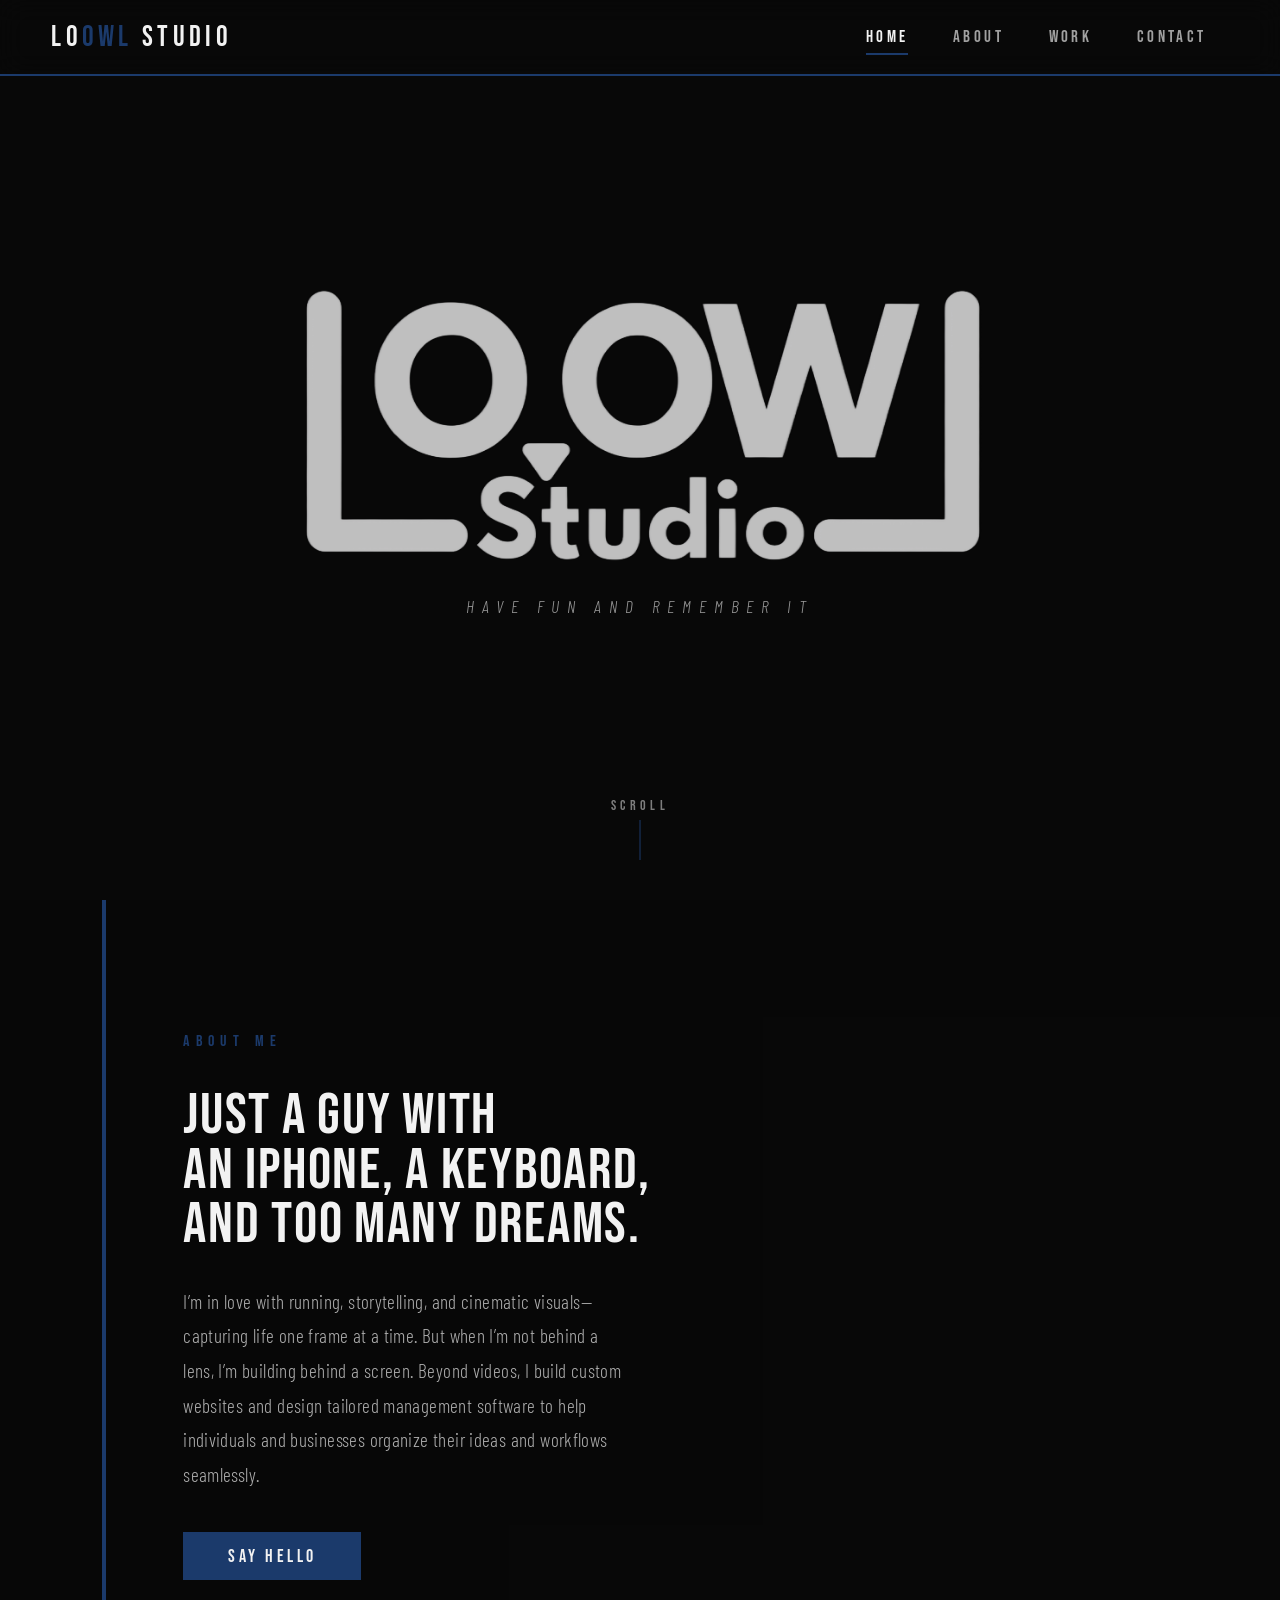
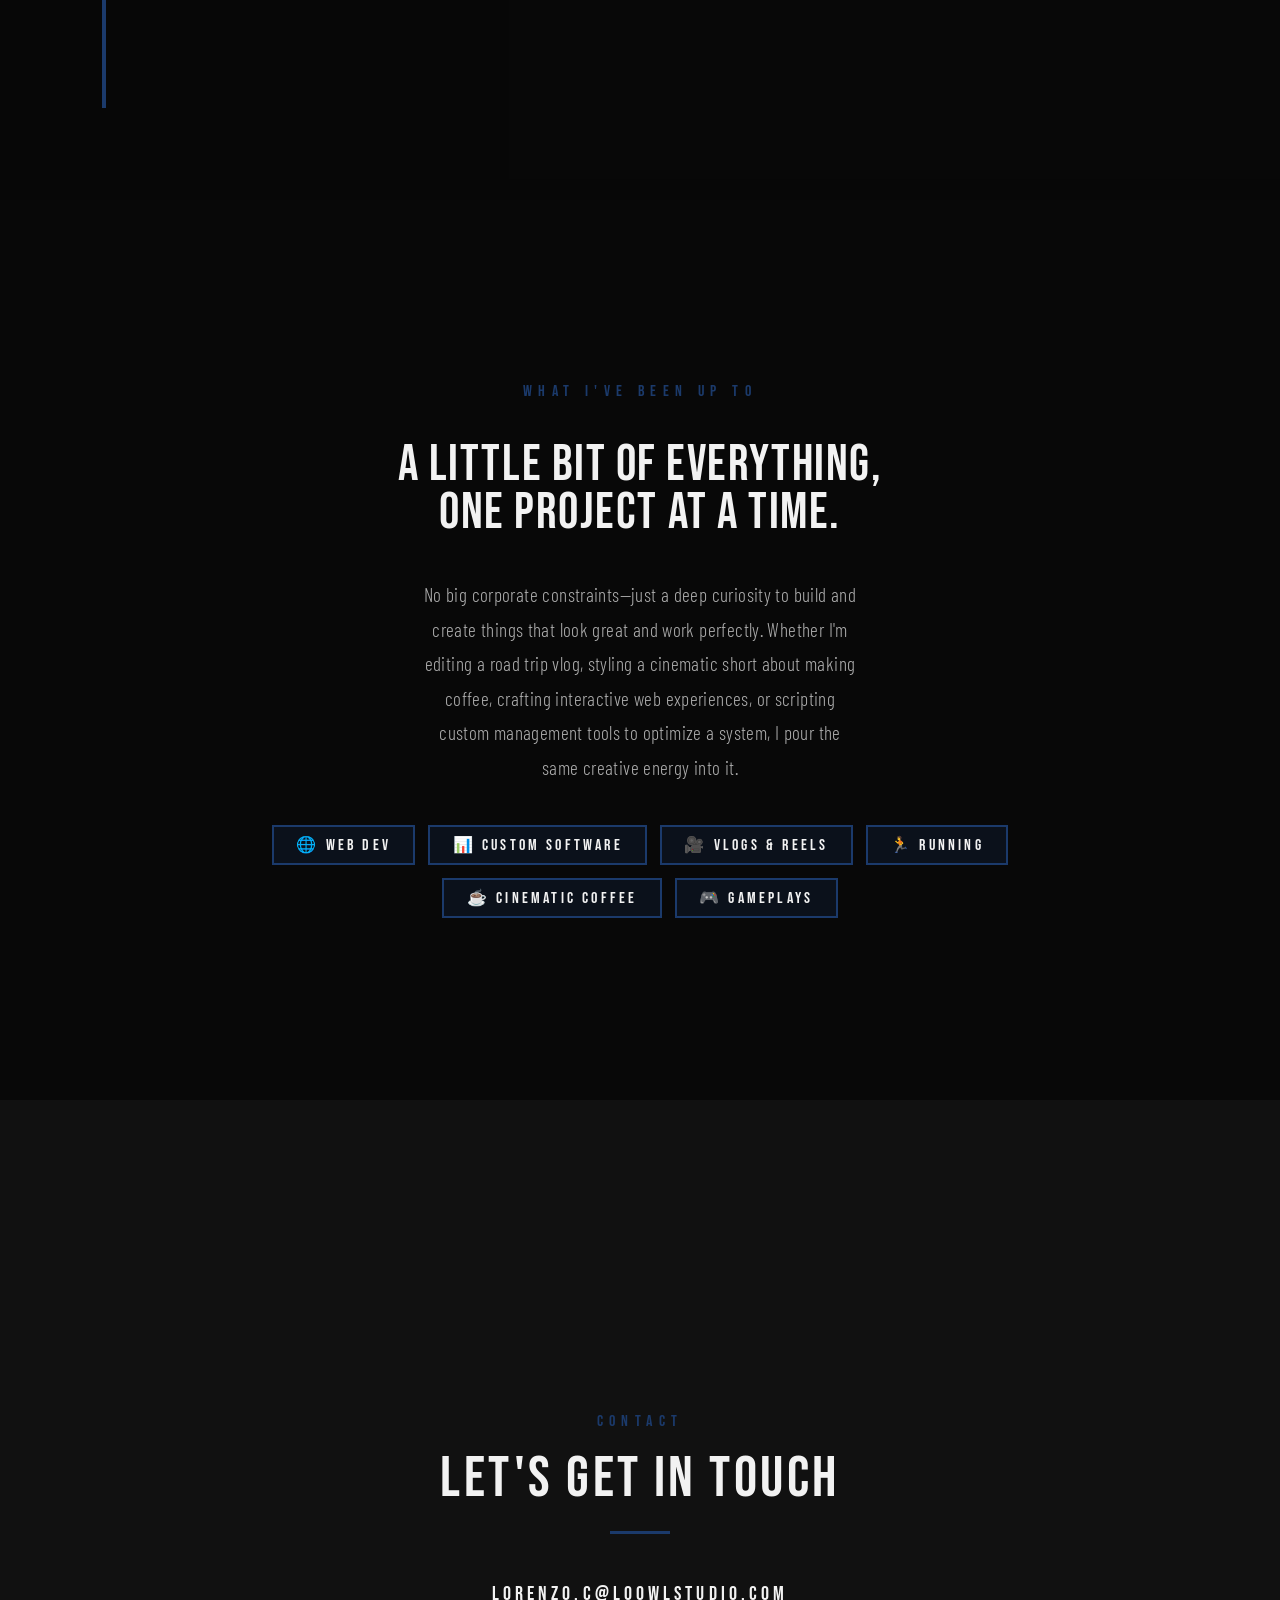
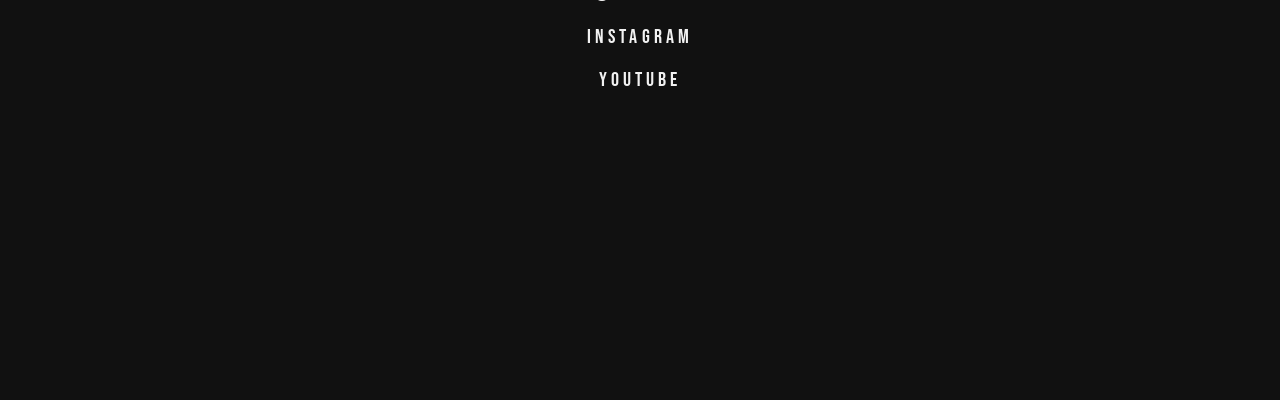
==== main.html @ c7f12df3 "Rename index.html to main.html" ====
<!DOCTYPE html>
<html lang="en">
<head>
  <meta charset="UTF-8" />
  <meta name="viewport" content="width=device-width, initial-scale=1.0" />
  <title>LoowL Studio</title>
  <link rel="preconnect" href="https://fonts.googleapis.com" />
  <link rel="preconnect" href="https://fonts.gstatic.com" crossorigin />
  <link href="https://fonts.googleapis.com/css2?family=Bebas+Neue&family=Barlow+Condensed:ital,wght@0,300;0,400;0,500;1,300;1,400&display=swap" rel="stylesheet" />
  <style>
    *, *::before, *::after {
      margin: 0;
      padding: 0;
      box-sizing: border-box;
    }

    :root {
      --black: #080808;
      --dark: #111111;
      --orange: #1B3A6B;
      --orange-light: #2452A0;
      --white: #F2F2F2;
    }

    html {
      scroll-behavior: smooth;
    }

    body {
      font-family: 'Barlow Condensed', sans-serif;
      background: var(--black);
      color: var(--white);
      overflow-x: hidden;
    }

    /* ── NAV ── */
    #navbar {
      position: fixed;
      top: 0;
      left: 0;
      width: 100%;
      z-index: 100;
      display: flex;
      align-items: center;
      justify-content: space-between;
      padding: 1.2rem 4vw;
      background: rgba(8, 8, 8, 0.5);
      backdrop-filter: blur(14px);
      -webkit-backdrop-filter: blur(14px);
      border-bottom: 2px solid var(--orange);
      transition: background 0.4s;
    }

    #navbar.scrolled {
      background: rgba(8, 8, 8, 0.92);
    }

    #nav-logo {
      font-family: Impact, 'Bebas Neue', sans-serif;
      font-size: 1.8rem;
      letter-spacing: 0.15em;
      text-transform: uppercase;
      text-decoration: none;
      color: var(--white);
    }

    #nav-logo span {
      color: var(--orange);
    }

    #nav-links {
      display: flex;
      gap: 0;
      list-style: none;
    }

    #nav-links a {
      display: block;
      font-family: Impact, 'Bebas Neue', sans-serif;
      font-size: 1.05rem;
      letter-spacing: 0.2em;
      text-transform: uppercase;
      text-decoration: none;
      color: rgba(242, 242, 242, 0.65);
      padding: 0.5rem 1.4rem;
      position: relative;
      transition: color 0.2s;
    }

    #nav-links a::after {
      content: '';
      position: absolute;
      bottom: 0;
      left: 1.4rem;
      right: 1.4rem;
      height: 2px;
      background: var(--orange);
      transform: scaleX(0);
      transition: transform 0.25s;
    }

    #nav-links a:hover,
    #nav-links a.active {
      color: var(--white);
    }

    #nav-links a:hover::after,
    #nav-links a.active::after {
      transform: scaleX(1);
    }

    /* ── SCROLL ANIMATIONS ── */
    .reveal {
      opacity: 0;
      transform: translateY(40px);
      transition: opacity 0.8s ease, transform 0.8s ease;
    }

    .reveal.visible {
      opacity: 1;
      transform: translateY(0);
    }

    .reveal-delay-1 { transition-delay: 0.15s; }
    .reveal-delay-2 { transition-delay: 0.3s; }
    .reveal-delay-3 { transition-delay: 0.45s; }
    .reveal-delay-4 { transition-delay: 0.6s; }

    /* ── SECTION 1 · HERO ── */
    #hero {
      position: relative;
      width: 100%;
      height: 100vh;
      display: flex;
      align-items: center;
      justify-content: center;
      overflow: hidden;
    }

    #hero-video {
      position: absolute;
      inset: 0;
      width: 100%;
      height: 100%;
      object-fit: cover;
      object-position: center;
    }

    #hero-overlay {
      position: absolute;
      inset: 0;
      background: rgba(8, 8, 8, 0.55);
    }

    #hero-content {
      position: relative;
      z-index: 2;
      text-align: center;
    }

    #hero-content h1 {
      font-family: Impact, 'Bebas Neue', sans-serif;
      font-size: clamp(2.5rem, 8vw, 7rem);
      font-weight: 400;
      color: var(--white);
      text-transform: uppercase;
      line-height: 0.9;
      letter-spacing: 0.04em;
    }

    #hero-content h1 span {
      color: var(--orange);
    }

    #hero-content .tagline {
      margin-top: 1.5rem;
      font-size: clamp(0.8rem, 1.8vw, 1.1rem);
      letter-spacing: 0.45em;
      text-transform: uppercase;
      color: var(--white);
      opacity: 0.6;
      font-style: italic;
      font-weight: 300;
    }

    /* scroll hint */
    .scroll-hint {
      position: absolute;
      bottom: 2.5rem;
      left: 50%;
      transform: translateX(-50%);
      z-index: 2;
      display: flex;
      flex-direction: column;
      align-items: center;
      gap: 0.4rem;
      opacity: 0.5;
      font-family: Impact, 'Bebas Neue', sans-serif;
      font-size: 0.9rem;
      letter-spacing: 0.3em;
      text-transform: uppercase;
      color: var(--white);
    }

    .scroll-hint::after {
      content: '';
      display: block;
      width: 2px;
      height: 40px;
      background: var(--orange);
      animation: drop 1.6s ease-in-out infinite;
    }

    @keyframes drop {
      0%   { opacity: 0; transform: scaleY(0); transform-origin: top; }
      50%  { opacity: 1; }
      100% { opacity: 0; transform: scaleY(1); transform-origin: top; }
    }

    /* ── SECTION 2 · REEL ── */
    #reel {
      position: relative;
      width: 100%;
      min-height: 100vh;
      display: flex;
      align-items: center;
      justify-content: flex-start;
      overflow: hidden;
    }

    #reel-video-bg {
      position: absolute;
      inset: 0;
      width: 100%;
      height: 100%;
      object-fit: cover;
    }

    #reel-overlay {
      position: absolute;
      inset: 0;
      background: rgba(8, 8, 8, 0.82);
    }

    #reel-text {
      position: relative;
      z-index: 2;
      padding: clamp(4rem, 10vw, 9rem) clamp(3rem, 6vw, 7rem);
      display: flex;
      flex-direction: column;
      gap: 2rem;
      max-width: 820px;
      text-align: left;
      align-items: flex-start;
      align-self: flex-start;
      margin-left: 8vw;
      border-left: 4px solid var(--orange);
    }

    #reel-text .eyebrow {
      font-family: Impact, 'Bebas Neue', sans-serif;
      font-size: 1rem;
      letter-spacing: 0.4em;
      text-transform: uppercase;
      color: var(--orange);
    }

    #reel-text h2 {
      font-family: Impact, 'Bebas Neue', sans-serif;
      font-size: clamp(2.2rem, 4.5vw, 4.5rem);
      font-weight: 400;
      line-height: 0.95;
      letter-spacing: 0.03em;
      color: var(--white);
    }

    #reel-text p {
      font-size: clamp(1rem, 1.6vw, 1.2rem);
      font-weight: 300;
      line-height: 1.8;
      color: rgba(242, 242, 242, 0.7);
      max-width: 55ch;
      letter-spacing: 0.02em;
    }

    #reel-text .cta {
      display: inline-block;
      margin-top: 0.5rem;
      padding: 0.85rem 2.8rem;
      background: var(--orange);
      color: var(--white);
      font-family: Impact, 'Bebas Neue', sans-serif;
      font-size: 1.1rem;
      letter-spacing: 0.2em;
      text-transform: uppercase;
      text-decoration: none;
      transition: background 0.25s, transform 0.2s;
    }

    #reel-text .cta:hover {
      background: var(--orange-light);
      transform: translateX(5px);
    }

    /* ── SECTION 3 · WORK ── */
    #work {
      position: relative;
      width: 100%;
      min-height: 100vh;
      display: flex;
      align-items: center;
      justify-content: center;
      overflow: hidden;
    }

    #work-video-bg {
      position: absolute;
      inset: 0;
      width: 100%;
      height: 100%;
      object-fit: cover;
    }

    #work-overlay {
      position: absolute;
      inset: 0;
      background: rgba(8, 8, 8, 0.80);
    }

    #work-content {
      position: relative;
      z-index: 2;
      text-align: center;
      padding: clamp(4rem, 10vw, 9rem) clamp(2rem, 6vw, 6rem);
      max-width: 900px;
      display: flex;
      flex-direction: column;
      align-items: center;
      gap: 2.5rem;
    }

    #work-content .eyebrow {
      font-family: Impact, 'Bebas Neue', sans-serif;
      font-size: 1rem;
      letter-spacing: 0.4em;
      text-transform: uppercase;
      color: var(--orange);
    }

    #work-content h2 {
      font-family: Impact, 'Bebas Neue', sans-serif;
      font-size: clamp(2rem, 4vw, 4.5rem);
      font-weight: 400;
      line-height: 0.95;
      letter-spacing: 0.03em;
      color: var(--white);
    }

    #work-content .work-intro {
      font-size: clamp(1rem, 1.6vw, 1.2rem);
      font-weight: 300;
      line-height: 1.8;
      color: rgba(242, 242, 242, 0.7);
      max-width: 55ch;
      letter-spacing: 0.02em;
    }

    .work-tags {
      display: flex;
      flex-wrap: wrap;
      justify-content: center;
      gap: 0.8rem;
    }

    .work-tags span {
      padding: 0.5rem 1.4rem;
      background: rgba(27, 58, 107, 0.2);
      border: 2px solid var(--orange);
      color: var(--white);
      font-family: Impact, 'Bebas Neue', sans-serif;
      font-size: 1rem;
      letter-spacing: 0.2em;
      text-transform: uppercase;
      transition: background 0.2s;
    }

    .work-tags span:hover {
      background: var(--orange);
    }

    /* ── SECTION 4 · CONTACT ── */
    #contact {
      background: var(--dark);
      min-height: 100vh;
      display: flex;
      align-items: center;
      justify-content: center;
      padding: clamp(4rem, 10vw, 10rem) 2rem;
    }

    .contact-inner {
      text-align: center;
      max-width: 640px;
    }

    .contact-inner .eyebrow {
      font-family: Impact, 'Bebas Neue', sans-serif;
      font-size: 1rem;
      letter-spacing: 0.4em;
      text-transform: uppercase;
      color: var(--orange);
      margin-bottom: 1rem;
    }

    .contact-inner h2 {
      font-family: Impact, 'Bebas Neue', sans-serif;
      font-size: clamp(2rem, 4.5vw, 4.5rem);
      font-weight: 400;
      color: var(--white);
      letter-spacing: 0.06em;
      line-height: 0.95;
      margin-bottom: 1.5rem;
    }

    .contact-inner p {
      font-size: clamp(0.95rem, 1.3vw, 1.1rem);
      font-weight: 300;
      line-height: 1.8;
      color: rgba(242, 242, 242, 0.45);
      margin-bottom: 3rem;
      letter-spacing: 0.02em;
    }

    .contact-divider {
      width: 60px;
      height: 3px;
      background: var(--orange);
      margin: 0 auto 3rem;
    }

    .contact-links {
      display: flex;
      flex-direction: column;
      gap: 1.2rem;
      align-items: center;
    }

    .contact-links a {
      color: var(--white);
      text-decoration: none;
      font-family: Impact, 'Bebas Neue', sans-serif;
      font-size: clamp(1.1rem, 1.6vw, 1.4rem);
      letter-spacing: 0.2em;
      text-transform: uppercase;
      transition: color 0.25s;
    }

    .contact-links a:hover {
      color: var(--orange);
    }

    /* ── HAMBURGER ── */
    #hamburger {
      display: none;
      flex-direction: column;
      gap: 5px;
      cursor: pointer;
      padding: 4px;
      background: none;
      border: none;
    }

    #hamburger span {
      display: block;
      width: 26px;
      height: 2px;
      background: var(--orange);
      transition: transform 0.3s, opacity 0.3s;
    }

    #hamburger.open span:nth-child(1) { transform: translateY(7px) rotate(45deg); }
    #hamburger.open span:nth-child(2) { opacity: 0; }
    #hamburger.open span:nth-child(3) { transform: translateY(-7px) rotate(-45deg); }

    /* ── MOBILE ── */
    @media (max-width: 768px) {

      #hamburger { display: flex; }

      #nav-links {
        display: none;
        flex-direction: column;
        gap: 0;
        position: absolute;
        top: 100%;
        left: 0;
        width: 100%;
        background: rgba(8, 8, 8, 0.98);
        backdrop-filter: blur(18px);
        -webkit-backdrop-filter: blur(18px);
        border-top: 2px solid var(--orange);
        padding: 1rem 0;
      }

      #nav-links.open { display: flex; }
      #nav-links li { width: 100%; }

      #nav-links a {
        padding: 1rem 2rem;
        font-size: 1.4rem;
        letter-spacing: 0.2em;
        border-bottom: 1px solid rgba(232, 64, 12, 0.15);
      }

      #nav-links a::after { display: none; }

      #hero-content h1 {
        font-size: clamp(2rem, 10vw, 4rem);
      }

      #hero-content .tagline {
        font-size: clamp(0.65rem, 3vw, 0.85rem);
        letter-spacing: 0.25em;
      }

      #reel { justify-content: center; }

      #reel-text {
        margin-left: 0;
        padding: 7rem 1.5rem 4rem 2rem;
        max-width: 100%;
        border-left: 3px solid var(--orange);
      }

      #reel-text p { max-width: 100%; }

      #work-content {
        padding: 6rem 1.5rem 4rem;
        gap: 2rem;
      }

      #work-content h2 {
        font-size: clamp(1.8rem, 7vw, 3rem);
      }

      .work-tags { gap: 0.6rem; }

      .work-tags span {
        font-size: 0.9rem;
        padding: 0.4rem 0.9rem;
        letter-spacing: 0.1em;
      }

      #contact { padding: 5rem 1.5rem; }

      .contact-inner h2 {
        font-size: clamp(1.8rem, 7vw, 3rem);
      }

      .contact-links a {
        font-size: 1rem;
        letter-spacing: 0.15em;
        word-break: break-all;
      }
    }

    @media (max-width: 400px) {
      #hero-content h1 { font-size: 2rem; }
      #reel-text h2 { font-size: 2rem; }
    }

  </style>
</head>
<body>

  <nav id="navbar">
    <a id="nav-logo" href="#hero">Lo<span>owl</span> Studio</a>
    <button id="hamburger" aria-label="Menu">
      <span></span><span></span><span></span>
    </button>
    <ul id="nav-links">
      <li><a href="#hero">Home</a></li>
      <li><a href="#reel">About</a></li>
      <li><a href="#work">Work</a></li>
      <li><a href="#contact">Contact</a></li>
    </ul>
  </nav>

  <section id="hero">
    <video id="hero-video" autoplay muted loop playsinline>
      <source src="coffee.mp4" type="video/mp4" />
    </video>
    <div id="hero-overlay"></div>
    <div id="hero-content">
      <img src="logo.png" alt="LoowL Studio" style="width: clamp(280px, 55vw, 750px); max-width: 90vw; opacity: 0.75;" />
      <p class="tagline">Have fun and remember it</p>
    </div>
    <div class="scroll-hint">Scroll</div>
  </section>

  <section id="reel">
    <video id="reel-video-bg" autoplay muted loop playsinline>
      <source src="run.mp4" type="video/mp4" />
    </video>
    <div id="reel-overlay"></div>
    <div id="reel-text">
      <p class="eyebrow reveal">About me</p>
      <h2 class="reveal reveal-delay-1">Just a guy with<br>an iPhone, a keyboard,<br>and too many dreams.</h2>
      <p class="reveal reveal-delay-2">
        I’m in love with running, storytelling, and cinematic visuals—capturing life one frame at a time. But when I’m not behind a lens, I’m building behind a screen. Beyond videos, I build custom websites and design tailored management software to help individuals and businesses organize their ideas and workflows seamlessly. 
      </p>
      <a class="cta reveal reveal-delay-3" href="#contact">Say hello</a>
    </div>
  </section>

  <section id="work">
    <video id="work-video-bg" autoplay muted loop playsinline>
      <source src="3section.mp4" type="video/mp4" />
    </video>
    <div id="work-overlay"></div>
    <div id="work-content">
      <p class="eyebrow reveal">What I've been up to</p>
      <h2 class="reveal reveal-delay-1">A little bit of everything,<br>one project at a time.</h2>
      <p class="work-intro reveal reveal-delay-2">
        No big corporate constraints—just a deep curiosity to build and create things that look great and work perfectly. Whether I'm editing a road trip vlog, styling a cinematic short about making coffee, crafting interactive web experiences, or scripting custom management tools to optimize a system, I pour the same creative energy into it.
      </p>
      <div class="work-tags reveal reveal-delay-3">
        <span>🌐 Web Dev</span>
        <span>📊 Custom Software</span>
        <span>🎥 Vlogs & Reels</span>
        <span>🏃 Running</span>
        <span>☕ Cinematic Coffee</span>
        <span>🎮 Gameplays</span>
      </div>
    </div>
  </section>

  <section id="contact">
    <div class="contact-inner">
      <p class="eyebrow reveal">contact</p>
      <h2 class="reveal reveal-delay-1">Let's get in touch</h2>
      <div class="contact-divider reveal reveal-delay-2"></div>
      <div class="contact-links reveal reveal-delay-3">
        <a href="mailto:lorenzo.c@loowlstudio.com">lorenzo.c@loowlstudio.com</a>
        <a href="https://www.instagram.com/loowlstudio/" target="_blank">Instagram</a>
        <a href="https://www.youtube.com/@lorenzoceliento" target="_blank">YouTube</a>
      </div>
    </div>
  </section>

  <script>
    // ── Navbar darken on scroll ──
    const navbar = document.getElementById('navbar');
    window.addEventListener('scroll', () => {
      navbar.classList.toggle('scrolled', window.scrollY > 60);
    });

    // ── Hamburger menu ──
    const hamburger = document.getElementById('hamburger');
    const navLinks = document.getElementById('nav-links');
    hamburger.addEventListener('click', () => {
      hamburger.classList.toggle('open');
      navLinks.classList.toggle('open');
    });
    // Close menu when a link is tapped
    navLinks.querySelectorAll('a').forEach(link => {
      link.addEventListener('click', () => {
        hamburger.classList.remove('open');
        navLinks.classList.remove('open');
      });
    });

    // ── Scroll animations ──
    const revealEls = document.querySelectorAll('.reveal');
    const revealObserver = new IntersectionObserver((entries) => {
      entries.forEach(entry => {
        if (entry.isIntersecting) {
          entry.target.classList.add('visible');
        }
      });
    }, { threshold: 0.15 });
    revealEls.forEach(el => revealObserver.observe(el));

    // ── Active nav state ──
    const sections = document.querySelectorAll('section[id]');
    const navLinkItems = document.querySelectorAll('#nav-links a');
    const activeObserver = new IntersectionObserver((entries) => {
      entries.forEach(entry => {
        if (entry.isIntersecting) {
          navLinkItems.forEach(link => {
            link.classList.toggle('active', link.getAttribute('href') === '#' + entry.target.id);
          });
        }
      });
    }, { threshold: 0.4 });
    sections.forEach(section => activeObserver.observe(section));

  </script>

</body>
</html>
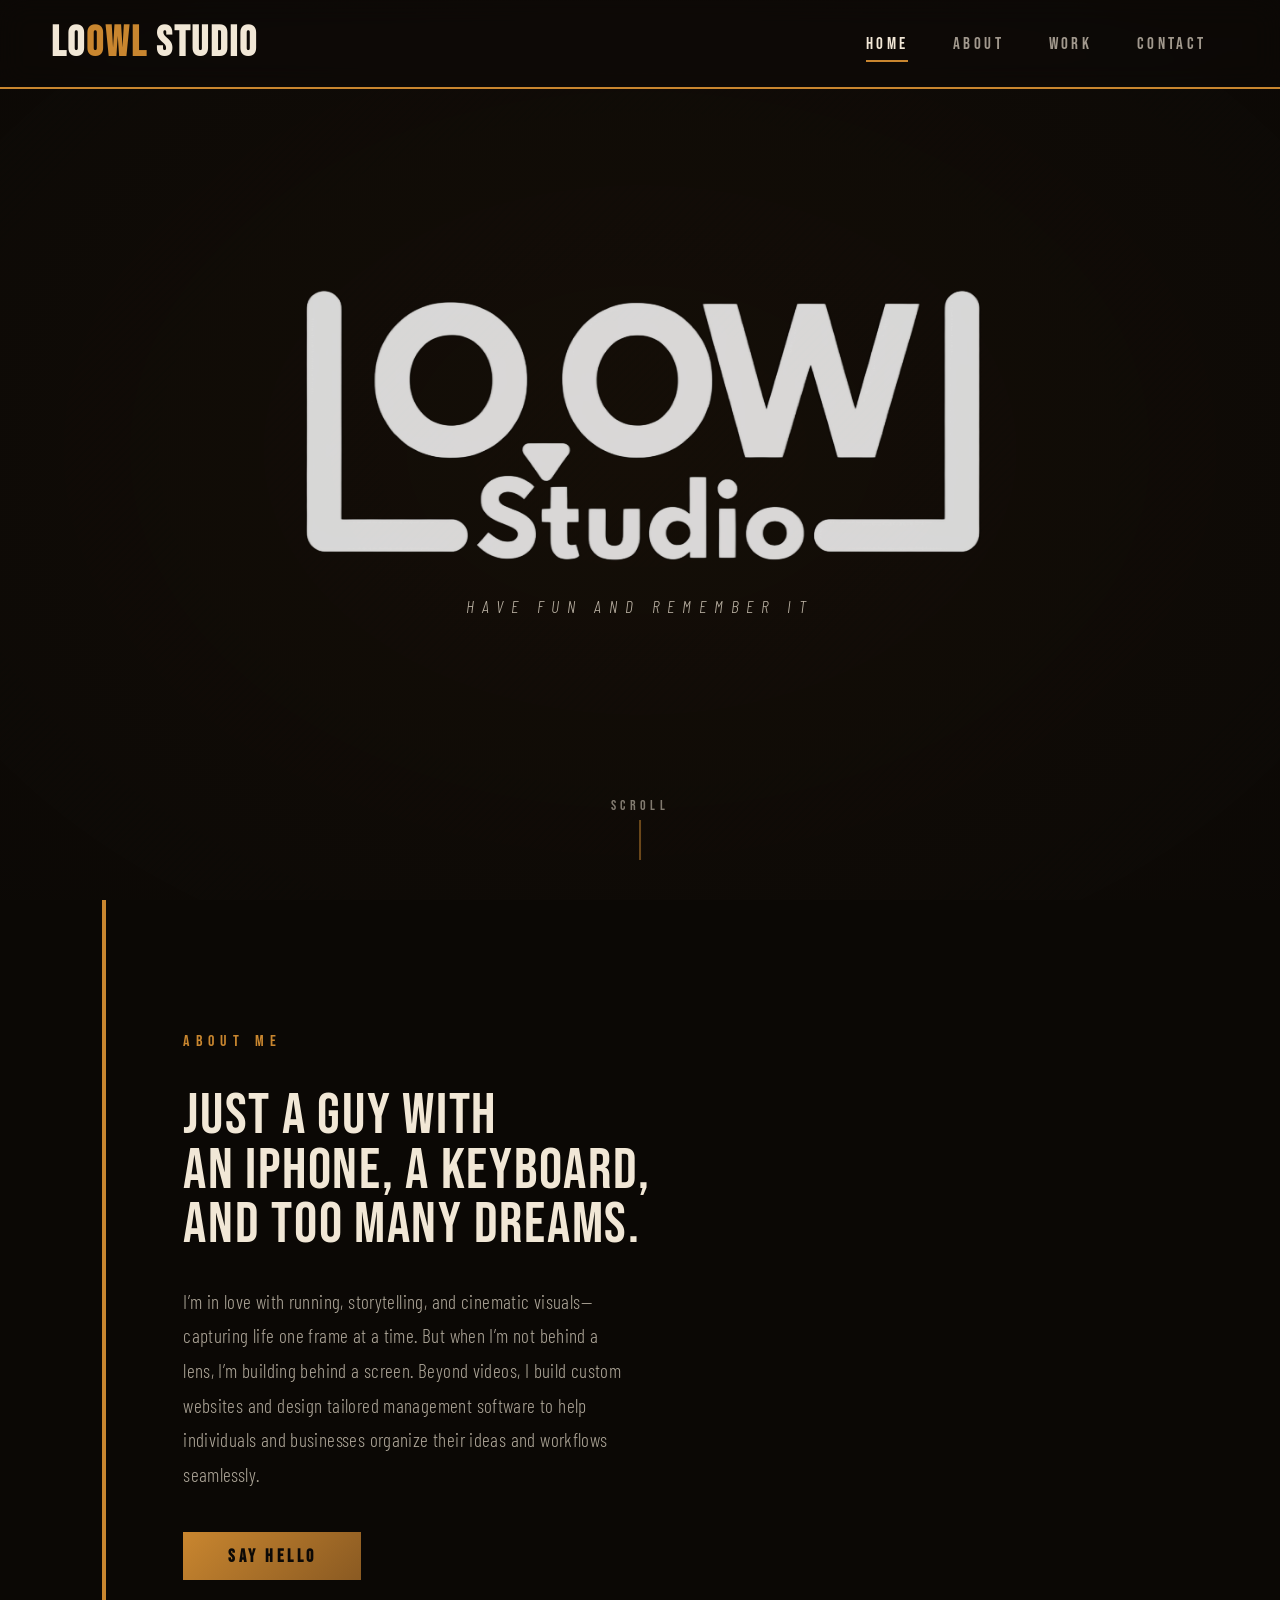
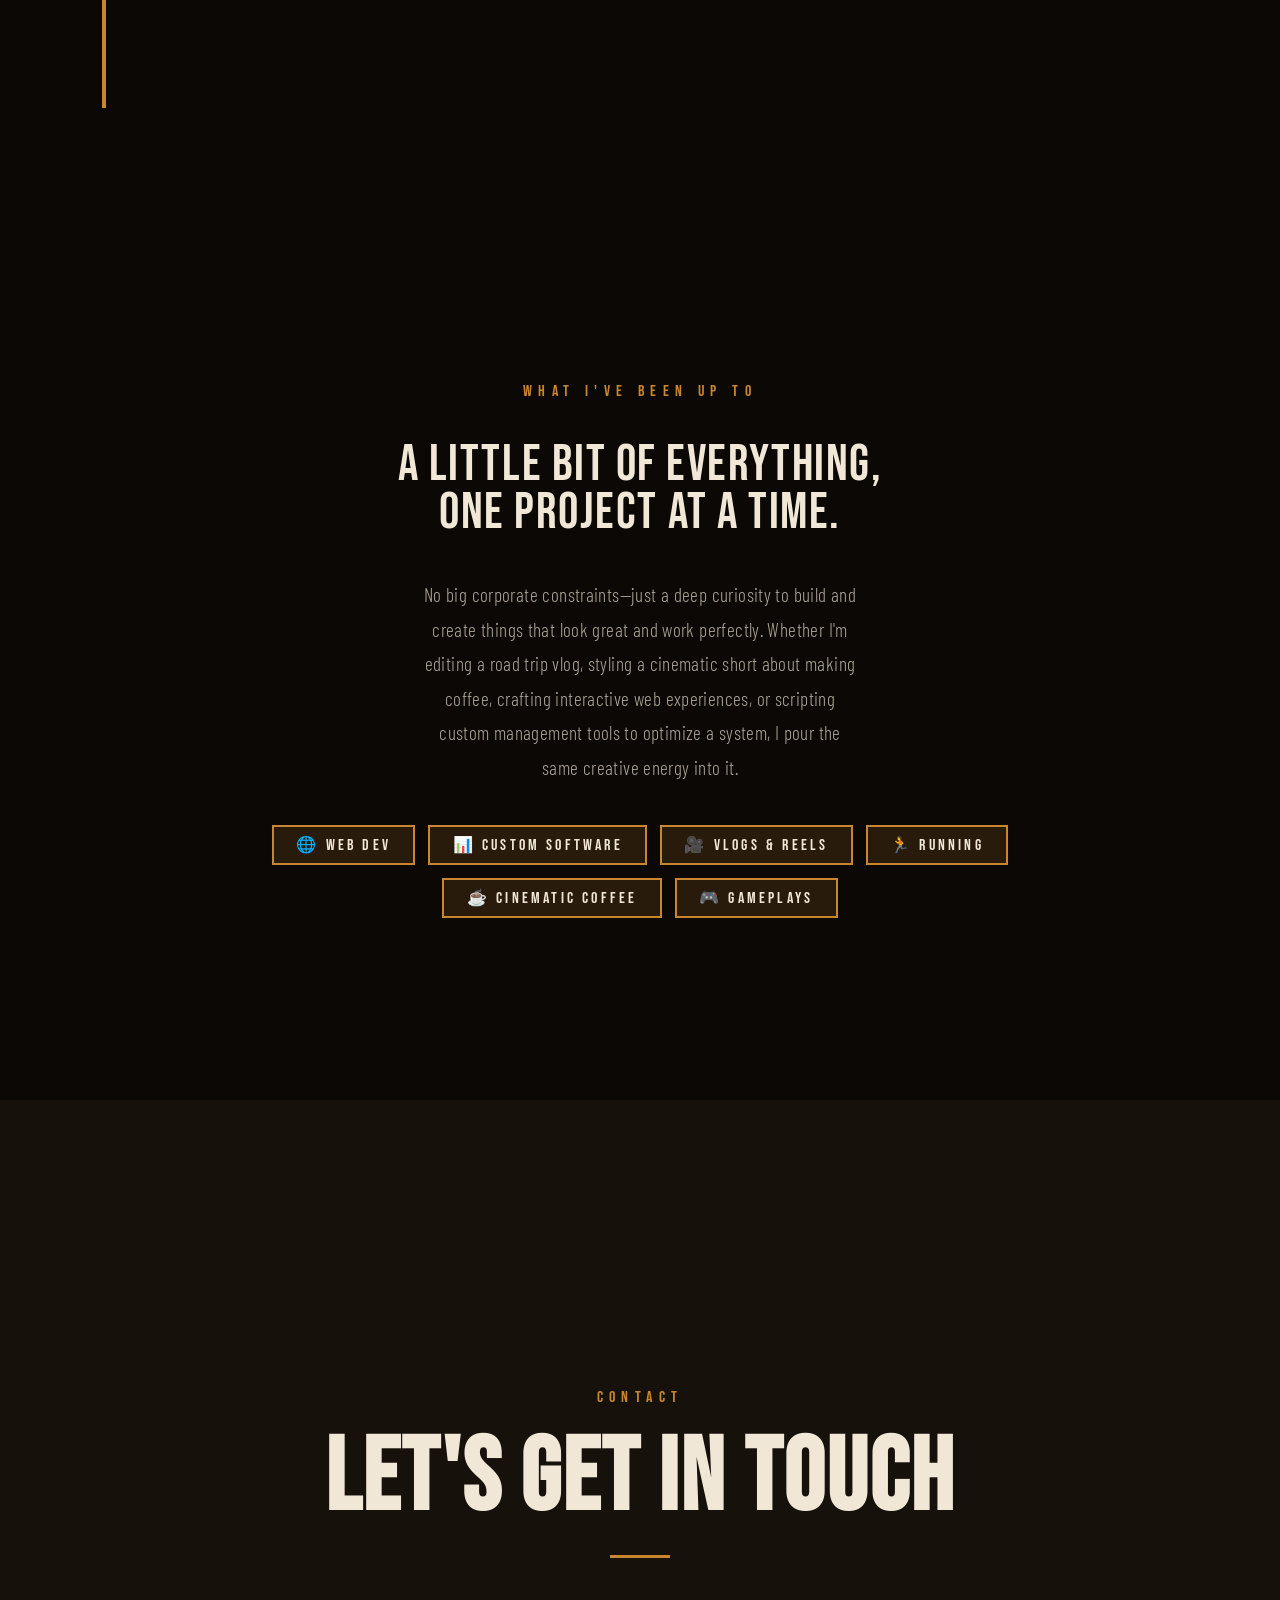
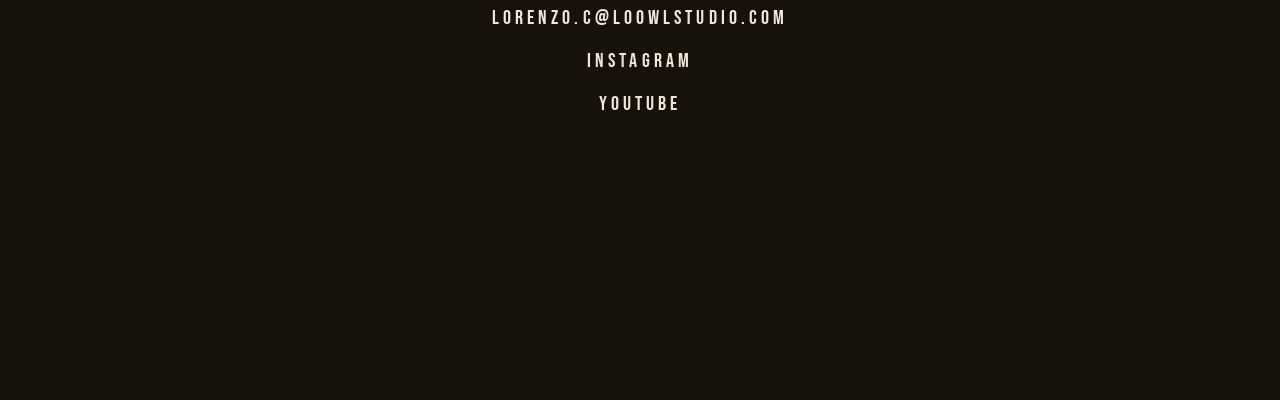
==== commit d7f2f13b: "Refactor styles and update color variables in main.html Updated CSS variables and styles for various" ====
--- a/main.html
+++ b/main.html
@@ -13,26 +13,40 @@
       padding: 0;
       box-sizing: border-box;
     }
-
     :root {
-      --black: #080808;
-      --dark: #111111;
-      --orange: #1B3A6B;
-      --orange-light: #2452A0;
-      --white: #F2F2F2;
-    }
-
+      --black: #0c0906;
+      --dark: #16110b;
+      --orange: #c9862f;
+      --orange-light: #e3ac5c;
+      --orange-deep: #8a5a22;
+      --white: #f1e7d6;
+    }
     html {
       scroll-behavior: smooth;
     }
-
     body {
       font-family: 'Barlow Condensed', sans-serif;
       background: var(--black);
       color: var(--white);
       overflow-x: hidden;
     }
-
+    /* subtle diagonal weave texture, echoing the reference photo */
+    body::before {
+      content: '';
+      position: fixed;
+      inset: 0;
+      z-index: 0;
+      pointer-events: none;
+      background-image: repeating-linear-gradient(
+        135deg,
+        rgba(0, 0, 0, 0.35) 0px,
+        rgba(0, 0, 0, 0.35) 2px,
+        transparent 2px,
+        transparent 6px
+      );
+      opacity: 0.25;
+      mix-blend-mode: overlay;
+    }
     /* ── NAV ── */
     #navbar {
       position: fixed;
@@ -44,36 +58,31 @@
       align-items: center;
       justify-content: space-between;
       padding: 1.2rem 4vw;
-      background: rgba(8, 8, 8, 0.5);
+      background: rgba(12, 9, 6, 0.5);
       backdrop-filter: blur(14px);
       -webkit-backdrop-filter: blur(14px);
       border-bottom: 2px solid var(--orange);
       transition: background 0.4s;
     }
-
     #navbar.scrolled {
-      background: rgba(8, 8, 8, 0.92);
-    }
-
+      background: rgba(12, 9, 6, 0.92);
+    }
     #nav-logo {
-      font-family: Impact, 'Bebas Neue', sans-serif;
-      font-size: 1.8rem;
-      letter-spacing: 0.15em;
-      text-transform: uppercase;
+      font-family: 'CClassic', 'Bebas Neue', cursive;
+      font-size: 2.6rem;
+      font-weight: 700;
+      letter-spacing: 0.05em;
       text-decoration: none;
       color: var(--white);
     }
-
     #nav-logo span {
       color: var(--orange);
     }
-
     #nav-links {
       display: flex;
       gap: 0;
       list-style: none;
     }
-
     #nav-links a {
       display: block;
       font-family: Impact, 'Bebas Neue', sans-serif;
@@ -81,12 +90,11 @@
       letter-spacing: 0.2em;
       text-transform: uppercase;
       text-decoration: none;
-      color: rgba(242, 242, 242, 0.65);
+      color: rgba(241, 231, 214, 0.65);
       padding: 0.5rem 1.4rem;
       position: relative;
       transition: color 0.2s;
     }
-
     #nav-links a::after {
       content: '';
       position: absolute;
@@ -98,34 +106,28 @@
       transform: scaleX(0);
       transition: transform 0.25s;
     }
-
     #nav-links a:hover,
     #nav-links a.active {
       color: var(--white);
     }
-
     #nav-links a:hover::after,
     #nav-links a.active::after {
       transform: scaleX(1);
     }
-
     /* ── SCROLL ANIMATIONS ── */
     .reveal {
       opacity: 0;
       transform: translateY(40px);
       transition: opacity 0.8s ease, transform 0.8s ease;
     }
-
     .reveal.visible {
       opacity: 1;
       transform: translateY(0);
     }
-
     .reveal-delay-1 { transition-delay: 0.15s; }
     .reveal-delay-2 { transition-delay: 0.3s; }
     .reveal-delay-3 { transition-delay: 0.45s; }
     .reveal-delay-4 { transition-delay: 0.6s; }
-
     /* ── SECTION 1 · HERO ── */
     #hero {
       position: relative;
@@ -136,7 +138,6 @@
       justify-content: center;
       overflow: hidden;
     }
-
     #hero-video {
       position: absolute;
       inset: 0;
@@ -144,20 +145,18 @@
       height: 100%;
       object-fit: cover;
       object-position: center;
-    }
-
+      filter: sepia(0.35) saturate(1.15) brightness(0.9);
+    }
     #hero-overlay {
       position: absolute;
       inset: 0;
-      background: rgba(8, 8, 8, 0.55);
-    }
-
+      background: radial-gradient(ellipse at center, rgba(40, 26, 12, 0.35) 0%, rgba(12, 9, 6, 0.72) 100%);
+    }
     #hero-content {
       position: relative;
       z-index: 2;
       text-align: center;
     }
-
     #hero-content h1 {
       font-family: Impact, 'Bebas Neue', sans-serif;
       font-size: clamp(2.5rem, 8vw, 7rem);
@@ -167,22 +166,19 @@
       line-height: 0.9;
       letter-spacing: 0.04em;
     }
-
     #hero-content h1 span {
       color: var(--orange);
     }
-
     #hero-content .tagline {
       margin-top: 1.5rem;
       font-size: clamp(0.8rem, 1.8vw, 1.1rem);
       letter-spacing: 0.45em;
       text-transform: uppercase;
       color: var(--white);
-      opacity: 0.6;
+      opacity: 0.75;
       font-style: italic;
       font-weight: 300;
     }
-
     /* scroll hint */
     .scroll-hint {
       position: absolute;
@@ -201,7 +197,6 @@
       text-transform: uppercase;
       color: var(--white);
     }
-
     .scroll-hint::after {
       content: '';
       display: block;
@@ -210,13 +205,11 @@
       background: var(--orange);
       animation: drop 1.6s ease-in-out infinite;
     }
-
     @keyframes drop {
       0%   { opacity: 0; transform: scaleY(0); transform-origin: top; }
       50%  { opacity: 1; }
       100% { opacity: 0; transform: scaleY(1); transform-origin: top; }
     }
-
     /* ── SECTION 2 · REEL ── */
     #reel {
       position: relative;
@@ -227,21 +220,19 @@
       justify-content: flex-start;
       overflow: hidden;
     }
-
     #reel-video-bg {
       position: absolute;
       inset: 0;
       width: 100%;
       height: 100%;
       object-fit: cover;
-    }
-
+      filter: sepia(0.3) saturate(1.1) brightness(0.85);
+    }
     #reel-overlay {
       position: absolute;
       inset: 0;
-      background: rgba(8, 8, 8, 0.82);
-    }
-
+      background: rgba(12, 9, 6, 0.82);
+    }
     #reel-text {
       position: relative;
       z-index: 2;
@@ -256,7 +247,6 @@
       margin-left: 8vw;
       border-left: 4px solid var(--orange);
     }
-
     #reel-text .eyebrow {
       font-family: Impact, 'Bebas Neue', sans-serif;
       font-size: 1rem;
@@ -264,7 +254,6 @@
       text-transform: uppercase;
       color: var(--orange);
     }
-
     #reel-text h2 {
       font-family: Impact, 'Bebas Neue', sans-serif;
       font-size: clamp(2.2rem, 4.5vw, 4.5rem);
@@ -273,35 +262,32 @@
       letter-spacing: 0.03em;
       color: var(--white);
     }
-
     #reel-text p {
       font-size: clamp(1rem, 1.6vw, 1.2rem);
       font-weight: 300;
       line-height: 1.8;
-      color: rgba(242, 242, 242, 0.7);
+      color: rgba(241, 231, 214, 0.7);
       max-width: 55ch;
       letter-spacing: 0.02em;
     }
-
     #reel-text .cta {
       display: inline-block;
       margin-top: 0.5rem;
       padding: 0.85rem 2.8rem;
-      background: var(--orange);
-      color: var(--white);
+      background: linear-gradient(135deg, var(--orange), var(--orange-deep));
+      color: var(--black);
       font-family: Impact, 'Bebas Neue', sans-serif;
       font-size: 1.1rem;
+      font-weight: 700;
       letter-spacing: 0.2em;
       text-transform: uppercase;
       text-decoration: none;
       transition: background 0.25s, transform 0.2s;
     }
-
     #reel-text .cta:hover {
-      background: var(--orange-light);
+      background: linear-gradient(135deg, var(--orange-light), var(--orange));
       transform: translateX(5px);
     }
-
     /* ── SECTION 3 · WORK ── */
     #work {
       position: relative;
@@ -312,21 +298,19 @@
       justify-content: center;
       overflow: hidden;
     }
-
     #work-video-bg {
       position: absolute;
       inset: 0;
       width: 100%;
       height: 100%;
       object-fit: cover;
-    }
-
+      filter: sepia(0.3) saturate(1.1) brightness(0.85);
+    }
     #work-overlay {
       position: absolute;
       inset: 0;
-      background: rgba(8, 8, 8, 0.80);
-    }
-
+      background: rgba(12, 9, 6, 0.80);
+    }
     #work-content {
       position: relative;
       z-index: 2;
@@ -338,7 +322,6 @@
       align-items: center;
       gap: 2.5rem;
     }
-
     #work-content .eyebrow {
       font-family: Impact, 'Bebas Neue', sans-serif;
       font-size: 1rem;
@@ -346,7 +329,6 @@
       text-transform: uppercase;
       color: var(--orange);
     }
-
     #work-content h2 {
       font-family: Impact, 'Bebas Neue', sans-serif;
       font-size: clamp(2rem, 4vw, 4.5rem);
@@ -355,26 +337,23 @@
       letter-spacing: 0.03em;
       color: var(--white);
     }
-
     #work-content .work-intro {
       font-size: clamp(1rem, 1.6vw, 1.2rem);
       font-weight: 300;
       line-height: 1.8;
-      color: rgba(242, 242, 242, 0.7);
+      color: rgba(241, 231, 214, 0.7);
       max-width: 55ch;
       letter-spacing: 0.02em;
     }
-
     .work-tags {
       display: flex;
       flex-wrap: wrap;
       justify-content: center;
       gap: 0.8rem;
     }
-
     .work-tags span {
       padding: 0.5rem 1.4rem;
-      background: rgba(27, 58, 107, 0.2);
+      background: rgba(201, 134, 47, 0.15);
       border: 2px solid var(--orange);
       color: var(--white);
       font-family: Impact, 'Bebas Neue', sans-serif;
@@ -383,11 +362,10 @@
       text-transform: uppercase;
       transition: background 0.2s;
     }
-
     .work-tags span:hover {
       background: var(--orange);
-    }
-
+      color: var(--black);
+    }
     /* ── SECTION 4 · CONTACT ── */
     #contact {
       background: var(--dark);
@@ -397,12 +375,10 @@
       justify-content: center;
       padding: clamp(4rem, 10vw, 10rem) 2rem;
     }
-
     .contact-inner {
       text-align: center;
       max-width: 640px;
     }
-
     .contact-inner .eyebrow {
       font-family: Impact, 'Bebas Neue', sans-serif;
       font-size: 1rem;
@@ -411,40 +387,35 @@
       color: var(--orange);
       margin-bottom: 1rem;
     }
-
     .contact-inner h2 {
-      font-family: Impact, 'Bebas Neue', sans-serif;
-      font-size: clamp(2rem, 4.5vw, 4.5rem);
-      font-weight: 400;
-      color: var(--white);
-      letter-spacing: 0.06em;
-      line-height: 0.95;
+      font-family: 'CClassic', 'Bebas Neue', cursive;
+      font-weight: 700;
+      font-size: clamp(3rem, 8vw, 6.5rem);
+      color: var(--white);
+      letter-spacing: 0.02em;
+      line-height: 1;
       margin-bottom: 1.5rem;
     }
-
     .contact-inner p {
       font-size: clamp(0.95rem, 1.3vw, 1.1rem);
       font-weight: 300;
       line-height: 1.8;
-      color: rgba(242, 242, 242, 0.45);
+      color: rgba(241, 231, 214, 0.45);
       margin-bottom: 3rem;
       letter-spacing: 0.02em;
     }
-
     .contact-divider {
       width: 60px;
       height: 3px;
       background: var(--orange);
       margin: 0 auto 3rem;
     }
-
     .contact-links {
       display: flex;
       flex-direction: column;
       gap: 1.2rem;
       align-items: center;
     }
-
     .contact-links a {
       color: var(--white);
       text-decoration: none;
@@ -454,11 +425,9 @@
       text-transform: uppercase;
       transition: color 0.25s;
     }
-
     .contact-links a:hover {
       color: var(--orange);
     }
-
     /* ── HAMBURGER ── */
     #hamburger {
       display: none;
@@ -469,7 +438,6 @@
       background: none;
       border: none;
     }
-
     #hamburger span {
       display: block;
       width: 26px;
@@ -477,16 +445,12 @@
       background: var(--orange);
       transition: transform 0.3s, opacity 0.3s;
     }
-
     #hamburger.open span:nth-child(1) { transform: translateY(7px) rotate(45deg); }
     #hamburger.open span:nth-child(2) { opacity: 0; }
     #hamburger.open span:nth-child(3) { transform: translateY(-7px) rotate(-45deg); }
-
     /* ── MOBILE ── */
     @media (max-width: 768px) {
-
       #hamburger { display: flex; }
-
       #nav-links {
         display: none;
         flex-direction: column;
@@ -495,84 +459,66 @@
         top: 100%;
         left: 0;
         width: 100%;
-        background: rgba(8, 8, 8, 0.98);
+        background: rgba(12, 9, 6, 0.98);
         backdrop-filter: blur(18px);
         -webkit-backdrop-filter: blur(18px);
         border-top: 2px solid var(--orange);
         padding: 1rem 0;
       }
-
       #nav-links.open { display: flex; }
       #nav-links li { width: 100%; }
-
       #nav-links a {
         padding: 1rem 2rem;
         font-size: 1.4rem;
         letter-spacing: 0.2em;
-        border-bottom: 1px solid rgba(232, 64, 12, 0.15);
-      }
-
+        border-bottom: 1px solid rgba(201, 134, 47, 0.15);
+      }
       #nav-links a::after { display: none; }
-
       #hero-content h1 {
         font-size: clamp(2rem, 10vw, 4rem);
       }
-
       #hero-content .tagline {
         font-size: clamp(0.65rem, 3vw, 0.85rem);
         letter-spacing: 0.25em;
       }
-
       #reel { justify-content: center; }
-
       #reel-text {
         margin-left: 0;
         padding: 7rem 1.5rem 4rem 2rem;
         max-width: 100%;
         border-left: 3px solid var(--orange);
       }
-
       #reel-text p { max-width: 100%; }
-
       #work-content {
         padding: 6rem 1.5rem 4rem;
         gap: 2rem;
       }
-
       #work-content h2 {
         font-size: clamp(1.8rem, 7vw, 3rem);
       }
-
       .work-tags { gap: 0.6rem; }
-
       .work-tags span {
         font-size: 0.9rem;
         padding: 0.4rem 0.9rem;
         letter-spacing: 0.1em;
       }
-
       #contact { padding: 5rem 1.5rem; }
-
       .contact-inner h2 {
-        font-size: clamp(1.8rem, 7vw, 3rem);
-      }
-
+        font-size: clamp(2.4rem, 12vw, 4rem);
+      }
       .contact-links a {
         font-size: 1rem;
         letter-spacing: 0.15em;
         word-break: break-all;
       }
     }
-
     @media (max-width: 400px) {
       #hero-content h1 { font-size: 2rem; }
       #reel-text h2 { font-size: 2rem; }
     }
-
   </style>
 </head>
 <body>
-
   <nav id="navbar">
     <a id="nav-logo" href="#hero">Lo<span>owl</span> Studio</a>
     <button id="hamburger" aria-label="Menu">
@@ -585,19 +531,17 @@
       <li><a href="#contact">Contact</a></li>
     </ul>
   </nav>
-
   <section id="hero">
     <video id="hero-video" autoplay muted loop playsinline>
       <source src="coffee.mp4" type="video/mp4" />
     </video>
     <div id="hero-overlay"></div>
     <div id="hero-content">
-      <img src="logo.png" alt="LoowL Studio" style="width: clamp(280px, 55vw, 750px); max-width: 90vw; opacity: 0.75;" />
+      <img src="logo.png" alt="LoowL Studio" style="width: clamp(280px, 55vw, 750px); max-width: 90vw; opacity: 0.85;" />
       <p class="tagline">Have fun and remember it</p>
     </div>
     <div class="scroll-hint">Scroll</div>
   </section>
-
   <section id="reel">
     <video id="reel-video-bg" autoplay muted loop playsinline>
       <source src="run.mp4" type="video/mp4" />
@@ -607,12 +551,11 @@
       <p class="eyebrow reveal">About me</p>
       <h2 class="reveal reveal-delay-1">Just a guy with<br>an iPhone, a keyboard,<br>and too many dreams.</h2>
       <p class="reveal reveal-delay-2">
-        I’m in love with running, storytelling, and cinematic visuals—capturing life one frame at a time. But when I’m not behind a lens, I’m building behind a screen. Beyond videos, I build custom websites and design tailored management software to help individuals and businesses organize their ideas and workflows seamlessly. 
+        I’m in love with running, storytelling, and cinematic visuals—capturing life one frame at a time. But when I’m not behind a lens, I’m building behind a screen. Beyond videos, I build custom websites and design tailored management software to help individuals and businesses organize their ideas and workflows seamlessly.
       </p>
       <a class="cta reveal reveal-delay-3" href="#contact">Say hello</a>
     </div>
   </section>
-
   <section id="work">
     <video id="work-video-bg" autoplay muted loop playsinline>
       <source src="3section.mp4" type="video/mp4" />
@@ -634,7 +577,6 @@
       </div>
     </div>
   </section>
-
   <section id="contact">
     <div class="contact-inner">
       <p class="eyebrow reveal">contact</p>
@@ -647,14 +589,12 @@
       </div>
     </div>
   </section>
-
   <script>
     // ── Navbar darken on scroll ──
     const navbar = document.getElementById('navbar');
     window.addEventListener('scroll', () => {
       navbar.classList.toggle('scrolled', window.scrollY > 60);
     });
-
     // ── Hamburger menu ──
     const hamburger = document.getElementById('hamburger');
     const navLinks = document.getElementById('nav-links');
@@ -669,7 +609,6 @@
         navLinks.classList.remove('open');
       });
     });
-
     // ── Scroll animations ──
     const revealEls = document.querySelectorAll('.reveal');
     const revealObserver = new IntersectionObserver((entries) => {
@@ -680,7 +619,6 @@
       });
     }, { threshold: 0.15 });
     revealEls.forEach(el => revealObserver.observe(el));
-
     // ── Active nav state ──
     const sections = document.querySelectorAll('section[id]');
     const navLinkItems = document.querySelectorAll('#nav-links a');
@@ -694,8 +632,6 @@
       });
     }, { threshold: 0.4 });
     sections.forEach(section => activeObserver.observe(section));
-
   </script>
-
 </body>
 </html>
